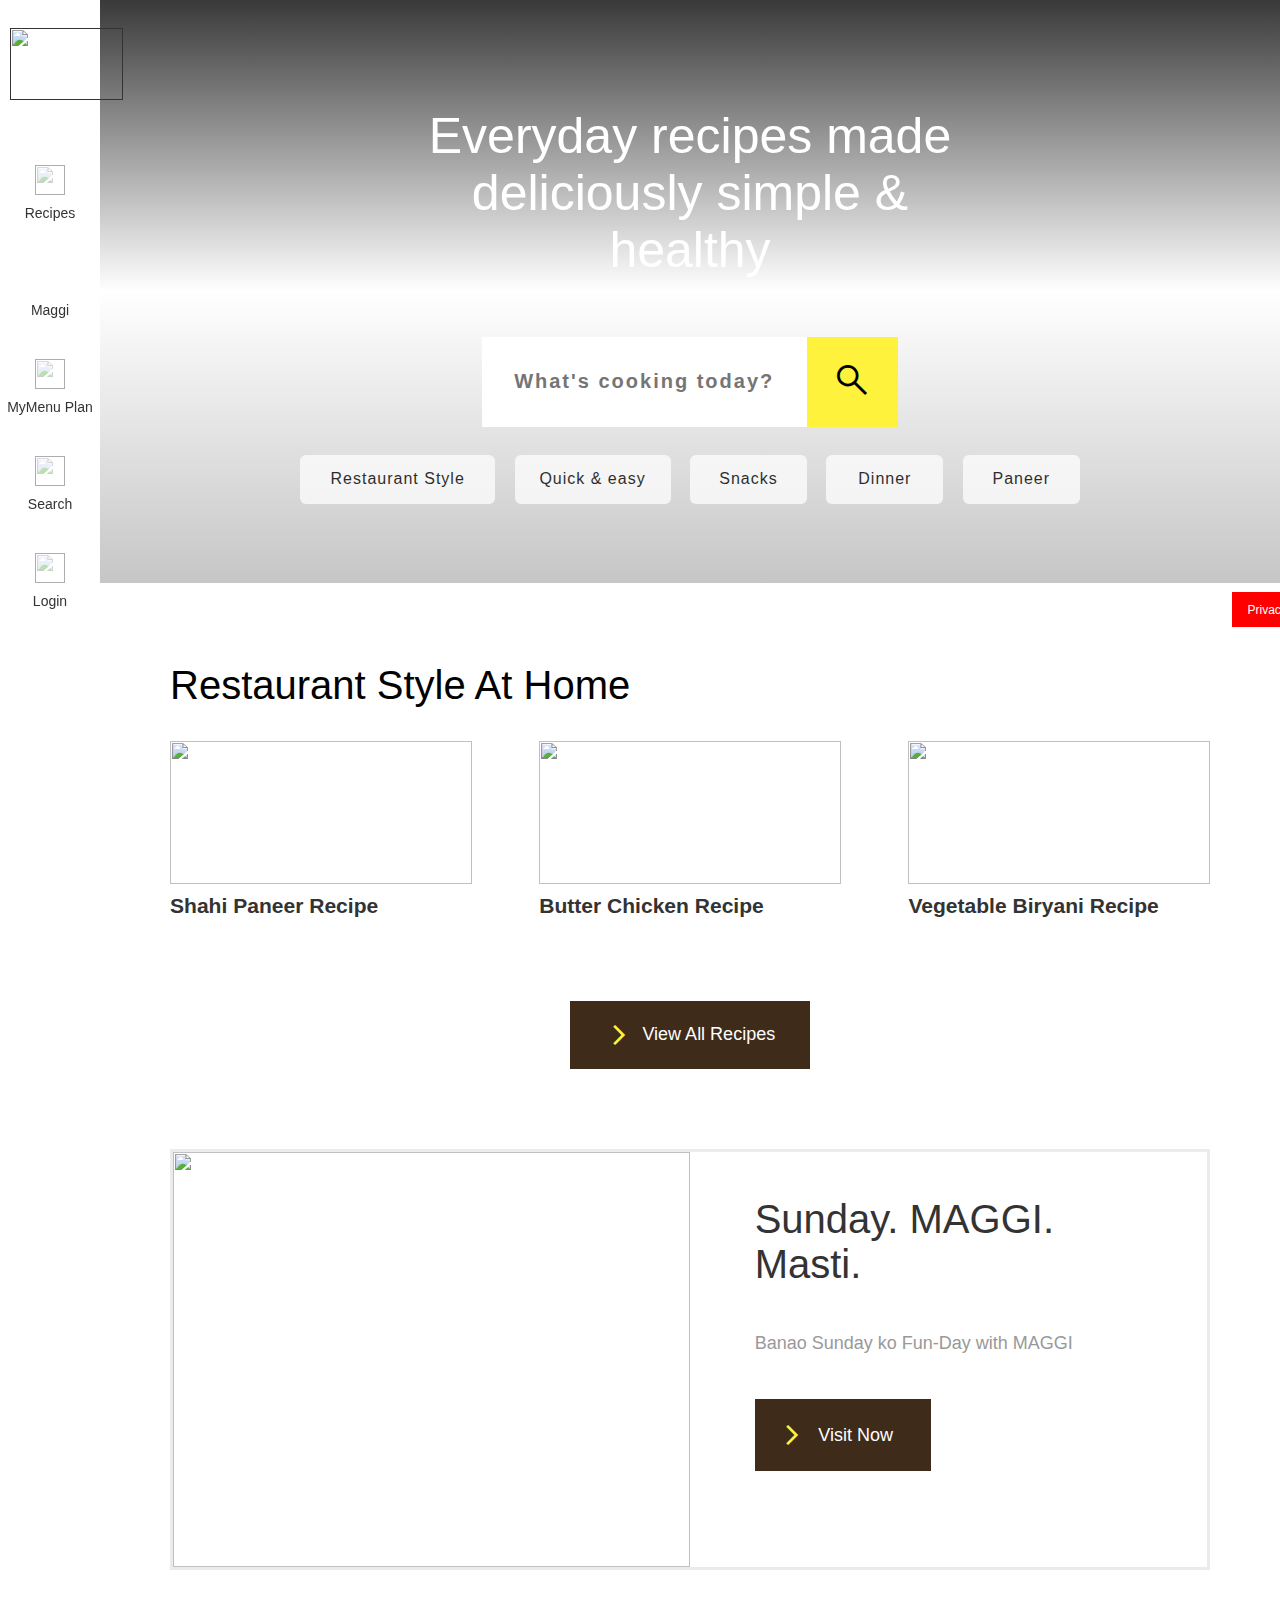
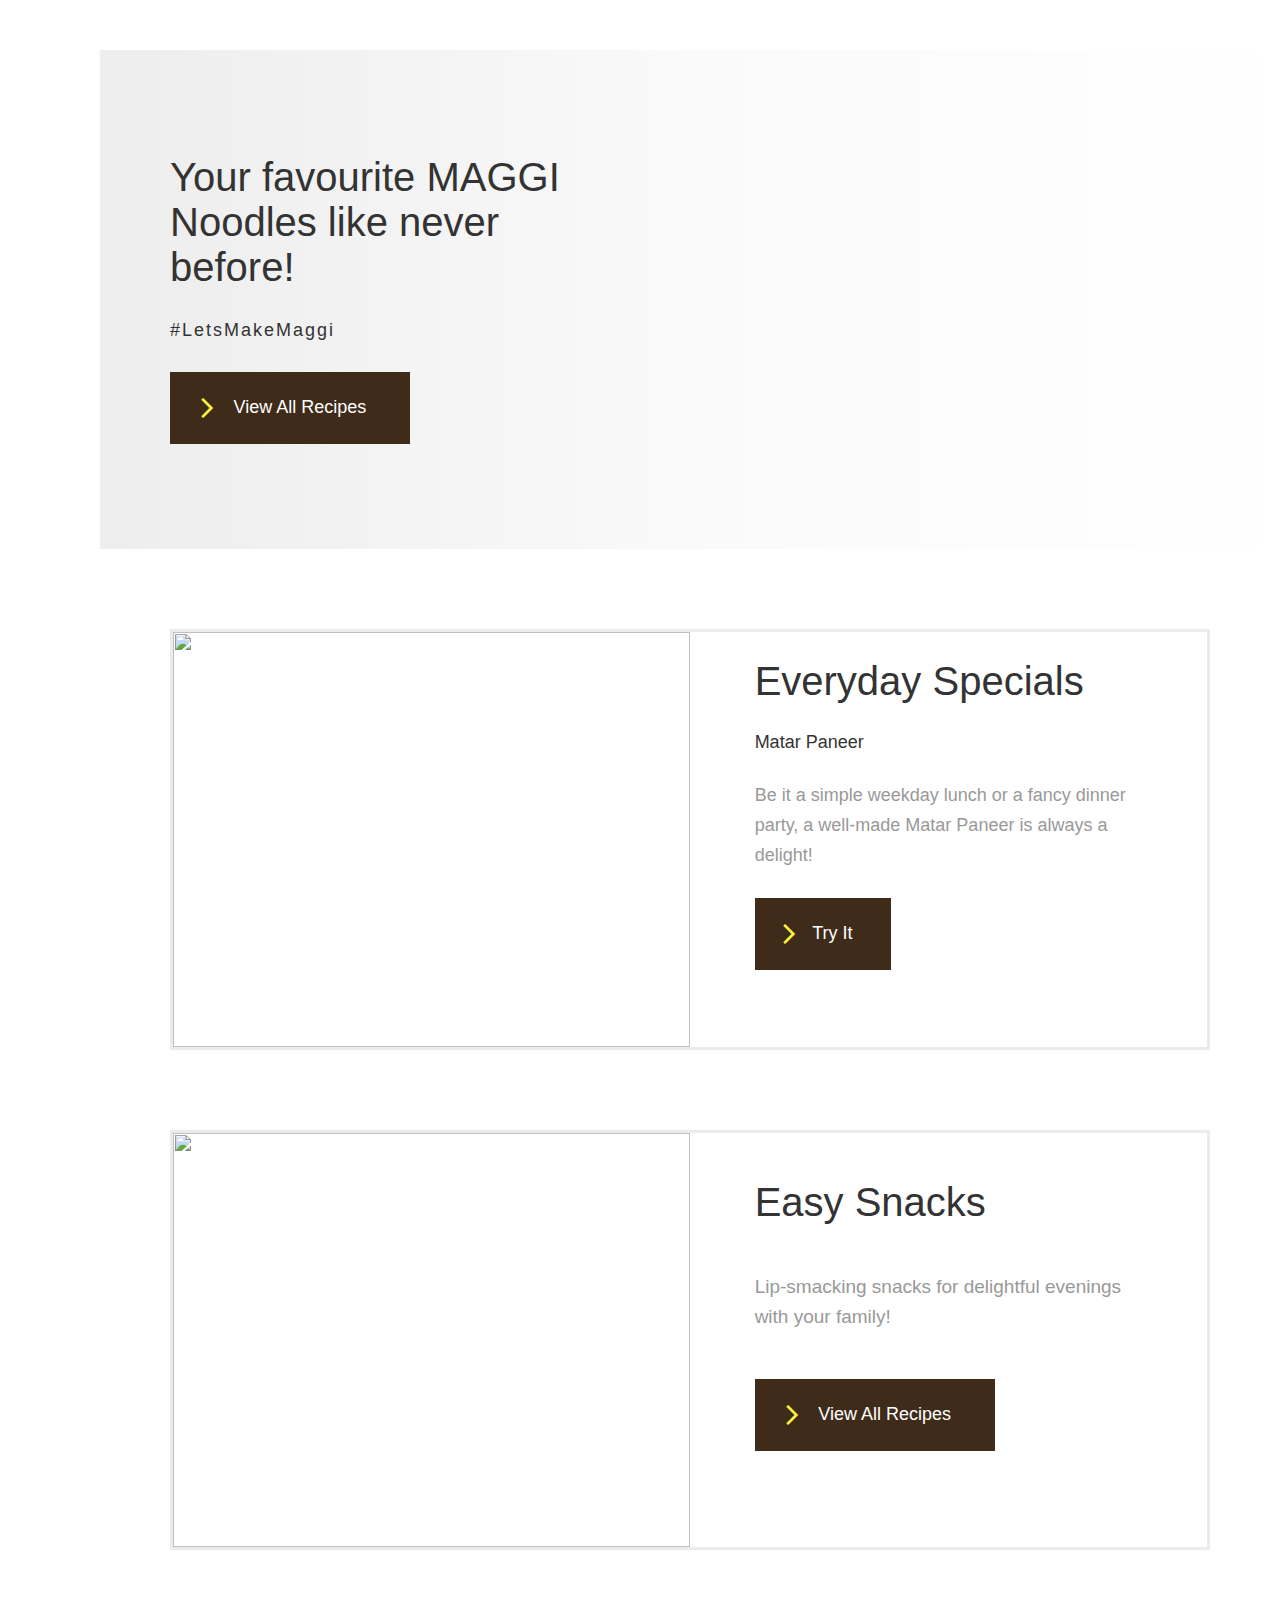
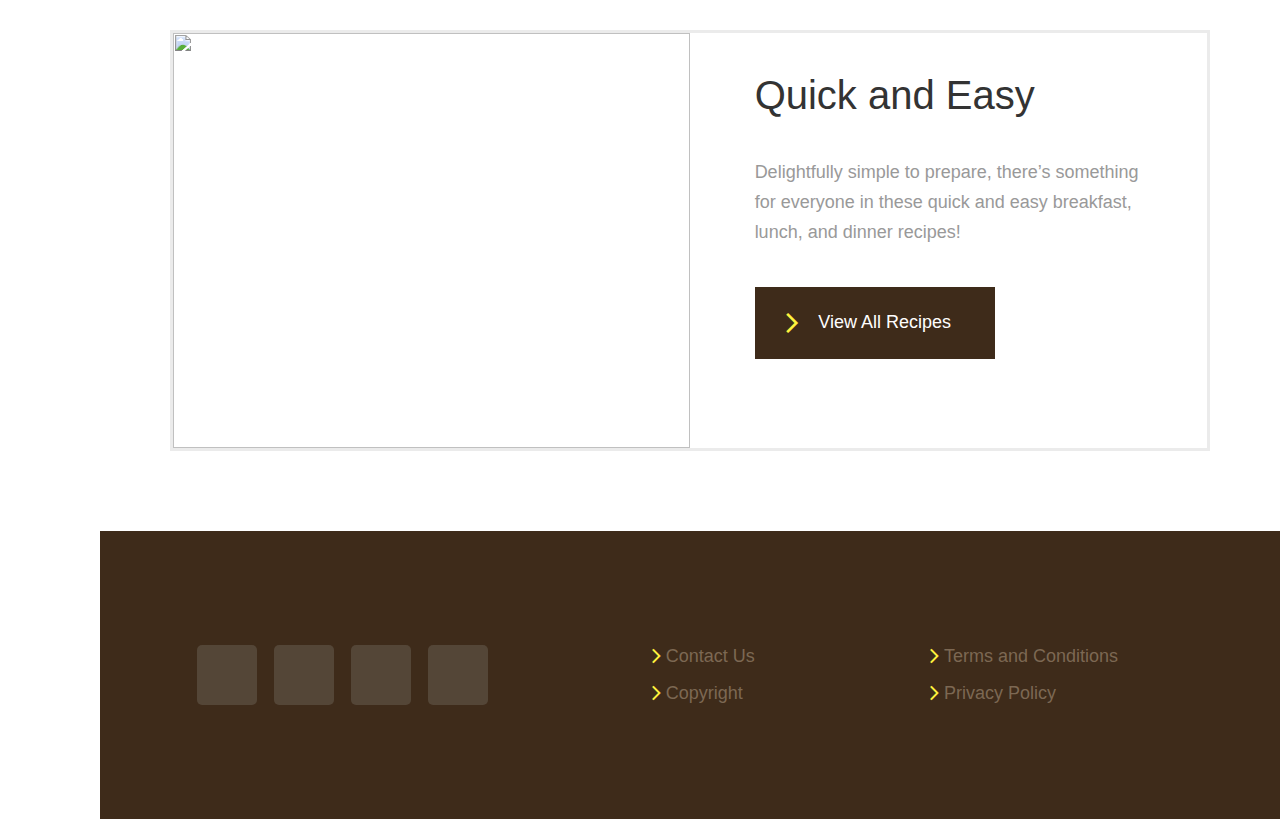
==== maggie/index.html @ 3cbc700d "Add files via upload" ====
<!DOCTYPE html>
<html lang="en">
  <head>
    <meta charset="UTF-8" />
    <meta name="viewport" content="width=device-width, initial-scale=1.0" />
    <title>MAGGIE</title>
    <link
      rel="stylesheet"
      href="https://cdnjs.cloudflare.com/ajax/libs/animate.css/4.1.1/animate.min.css"
    />
    <link
      rel="preload"
      href="/themes/custom/maggi/UI/build/fonts/2xUe1Ae.woff2"
      as="font"
      type="font/woff2"
      crossorigin=""
    />
    <link
      rel="stylesheet"
      href="https://fonts.googleapis.com/css2?family=Material+Symbols+Outlined:opsz,wght,FILL,GRAD@48,400,0,0"
    />

    <link rel="stylesheet" href="style.css" />
  </head>
  <body>
    <div class="main">
      <div class="left_div">
        <div class="left_1">
          <a href="">
            <img src="./assets/maggi_logo_png_0.webp" alt="" />
          </a>
        </div>
        <div class="left_2">
          <ul>
            <li>
              <a href="">
                <img
                  class="left_img1 left_img"
                  src="./assets/recipes.svg"
                  alt=""
                />
                <p>Recipes</p>
              </a>
            </li>
            <li>
              <a href="">
                <img
                  class="left_img2 left_img"
                  src="./assets/Maggi.svg"
                  alt=""
                />
                <p>Maggi</p>
              </a>
            </li>
            <li>
              <a href="">
                <img
                  class="left_img3 left_img"
                  src="./assets/menuplan.svg"
                  alt=""
                />
                <p>MyMenu Plan</p>
              </a>
            </li>
            <li>
              <a href="">
                <img
                  class="left_img4 left_img"
                  src="./assets/search.svg"
                  alt=""
                />
                <p>Search</p>
              </a>
            </li>
            <li>
              <a href="">
                <img
                  class="left_img5 left_img"
                  src="./assets/login.svg"
                  alt=""
                />
                <p>Login</p>
              </a>
            </li>
          </ul>
        </div>
      </div>

      <!-- right div content -->
      <div class="right_div">
        <div class="right_1">
          <div class="right_1a">
            <div class="right1_div1">
              <h1>
                Everyday recipes made <br />
                deliciously simple & <br />healthy
              </h1>
              <div class="fixed1">
                <img
                  height="100%"
                  width="100%"
                  src="https://d6tizftlrpuof.cloudfront.net/themes/production/nestle-maggi-master-button-fb6e8b18c0c1285446c54495d253e01f.png"
                  alt=""
                />
              </div>
              <div class="fixed2">
                <img src="./assets/whatsapp.png" alt="" />
              </div>
              <div class="fixed3">
                <p>Privacy Settings</p>
              </div>
            </div>
            <div class="right1_div2">
              <form>
                <input
                  type="text"
                  placeholder="What's cooking today?"
                  name="search"
                />
                <button type="submit">
                  <i class="material-symbols-outlined"> search </i>
                </button>
              </form>
            </div>
            <div class="right1_div3">
              <button class="right3_btn1">Restaurant Style</button>
              <button class="right3_btn2">Quick & easy</button>
              <button class="right3_btn3">Snacks</button>
              <button class="right3_btn4">Dinner</button>
              <button class="right3_btn5">Paneer</button>
            </div>
          </div>
        </div>
        <div class="right_2">
          <div class="right2_main">
            <h1>Restaurant Style At Home</h1>

            <div class="right2_divcard">
              <div class="divcard">
                <div class="divcard1">
                  <img
                    height="100%"
                    width="100%"
                    src="https://images.aws.nestle.recipes/resized/4cdc8a73516386a08888a432adbb7af0_A42I2602_365_182.jpg"
                    alt=""
                  />
                </div>
                <div class="divcard2">
                  <h3>Shahi Paneer Recipe</h3>
                </div>
                <div class="divcard3">
                  <img src="./assets/divcard.png" alt="" />
                </div>
              </div>
              <div class="divcard">
                <div class="divcard1">
                  <img
                    height="100%"
                    width="100%"
                    src="https://images.aws.nestle.recipes/resized/80ec287e09ad9ce00c8a2aeb9e8a03d4_1082x461_365_182.jpg"
                    alt=""
                  />
                </div>
                <div class="divcard2">
                  <h3>Butter Chicken Recipe</h3>
                </div>
                <div class="divcard3">
                  <img src="./assets/divcard2.png" alt="" />
                </div>
              </div>
              <div class="divcard">
                <div class="divcard1">
                  <img
                    height="100%"
                    width="100%"
                    src="https://images.aws.nestle.recipes/resized/d18ef6d5a569eea1c298d28171c8fadb_A42I2016_365_182.jpg"
                    alt=""
                  />
                </div>
                <div class="divcard2">
                  <h3>Vegetable Biryani Recipe</h3>
                </div>
                <div class="divcard3">
                  <img src="./assets/divcard3.png" alt="" />
                </div>
              </div>
            </div>
            <button>
              <i class="material-symbols-outlined">arrow_forward_ios </i>
              View All Recipes
            </button>
          </div>
        </div>
        <div class="right_3">
          <div class="right_3_main">
            <div class="right_3_img">
              <img
                width="100%"
                height="100%"
                src="https://www.maggi.in/sites/default/files/styles/teaser_content_624_500/public/Maggi-Sunday-Masti-1500x700-with-YellowBand.jpg?h=4f5b30f1&itok=LRPmiZ6p"
                alt=""
              />
            </div>
            <div class="right_3_content">
              <div class="right_3_contenta">
                <div>
                  <h2>
                    Sunday. MAGGI. <br />
                    Masti.
                  </h2>
                </div>
                <div><p>Banao Sunday ko Fun-Day with MAGGI</p></div>
                <div>
                  <button>
                    <i class="material-symbols-outlined">arrow_forward_ios </i>
                    Visit Now
                  </button>
                </div>
              </div>
            </div>
          </div>
        </div>
        <div class="right_4">
          <div class="right_4_cover">
            <div class="right_4_content">
              <h2>
                Your favourite MAGGI <br />
                Noodles like never <br />
                before!
              </h2>
              <p>#LetsMakeMaggi</p>
              <button>
                <i class="material-symbols-outlined">arrow_forward_ios </i>
                View All Recipes
              </button>
            </div>
          </div>
        </div>
        <div class="right_5">
          <div class="right_5_main">
            <div class="right_5_img">
              <img
                width="100%"
                height="100%"
                src="https://www.maggi.in/sites/default/files/styles/teaser_content_624_500/public/Everyday%20Specials.jpg?h=b7ff6663&itok=T42jLYsX"
                alt=""
              />
            </div>
            <div class="right_5_content">
              <div class="right_5_contenta">
                <div>
                  <h2>Everyday Specials</h2>
                </div>
                <div><p class="right_5_p1">Matar Paneer</p></div>
                <div>
                  <p class="right_5_p2">
                    Be it a simple weekday lunch or a fancy dinner party, a
                    well-made Matar Paneer is always a delight!
                  </p>
                </div>
                <div>
                  <button>
                    <i class="material-symbols-outlined">arrow_forward_ios </i>
                    Try It
                  </button>
                </div>
              </div>
            </div>
          </div>
        </div>
        <div class="right_6">
          <div class="right_6_main">
            <div class="right_6_img">
              <img
                width="100%"
                height="100%"
                src="https://www.maggi.in/sites/default/files/styles/teaser_content_624_500/public/Easy%20Snacks.jpg?h=b7ff6663&itok=wLH6NrU5"
                alt=""
              />
            </div>
            <div class="right_6_content">
              <div class="right_6_contenta">
                <div>
                  <h2>Easy Snacks</h2>
                </div>
                <div>
                  <p class="right_6_p1">
                    Lip-smacking snacks for delightful evenings with your
                    family!
                  </p>
                </div>

                <div>
                  <button>
                    <i class="material-symbols-outlined">arrow_forward_ios </i>
                    View All Recipes
                  </button>
                </div>
              </div>
            </div>
          </div>
        </div>
        <div class="right_7">
          <div class="right_7_main">
            <div class="right_7_img">
              <img
                width="100%"
                height="100%"
                src="https://www.maggi.in/sites/default/files/styles/teaser_content_624_500/public/Chicken-Manchurian-%28621x498%29.jpg?h=b7ff6663&itok=qQIPzAdq"
                alt=""
              />
            </div>
            <div class="right_7_content">
              <div class="right_7_contenta">
                <div>
                  <h2>Quick and Easy</h2>
                </div>
                <div>
                  <p class="right_7_p1">
                    Delightfully simple to prepare, there’s something for
                    everyone in these quick and easy breakfast, lunch, and
                    dinner recipes!
                  </p>
                </div>

                <div>
                  <button>
                    <i class="material-symbols-outlined">arrow_forward_ios </i>
                    View All Recipes
                  </button>
                </div>
              </div>
            </div>
          </div>
        </div>
        <div class="footer">
          <div class="footer_1">
            <div class="footer_1_div1">
              <img
                class="animate__animated animate__headShake"
                src="	https://www.maggi.in/sites/default/files/2020-01/facebook.svg"
                alt=""
              />
            </div>
            <div class="footer_1_div2">
              <img
                class="animate__animated animate__headShake"
                src="https://www.maggi.in/sites/default/files/2020-01/youtube.svg"
                alt=""
              />
            </div>
            <div class="footer_1_div3">
              <img
                class="animate__animated animate__headShake"
                src="https://www.maggi.in/sites/default/files/2020-02/instagram.svg"
                alt=""
              />
            </div>
            <div class="footer_1_div4">
              <img
                class="animate__animated animate__headShake"
                src="https://www.maggi.in/sites/default/files/2020-03/Twitter%20%281%29.svg"
                alt=""
              />
            </div>
          </div>
          <div class="footer_2">
            <div class="footer_2_div1">
              <div class="foot">
                <i class="material-symbols-outlined">arrow_forward_ios</i>
                <p>Contact Us</p>
              </div>
              <div class="foot">
                <i class="material-symbols-outlined">arrow_forward_ios</i>
                <p>Copyright</p>
              </div>
            </div>
            <div class="footer_2_div2">
              <div class="foot">
                <i class="material-symbols-outlined">arrow_forward_ios</i>
                <p>Terms and Conditions</p>
              </div>
              <div class="foot">
                <i class="material-symbols-outlined">arrow_forward_ios</i>
                <p>Privacy Policy</p>
              </div>
            </div>
          </div>
        </div>
      </div>
    </div>
  </body>
</html>
---- maggie/style.css ----
* {
  box-sizing: border-box;
  padding: 0px;
  margin: 0px;
  font-family: MaggiSansRegular, Arial;
}

.main {
  display: flex;
}
.left_div {
  position: fixed;
  display: flex;
  flex-direction: column;
  align-items: center;
  height: 39.063rem;
  width: 100px;
}

.left_1 {
  width: 100%;
  height: 8.125rem;
  display: flex;
  align-items: center;
  background-image: url("./assets/background.png");
  padding: 10px;
}
.left_1 img {
  width: 7.063rem;
  height: 4.5rem;
}
.left_2 {
  width: 100%;
  overflow-y: scroll;
  overflow-x: hidden;
  height: 30.938rem;
}
.left_2::-webkit-scrollbar {
  display: none;
}
.left_2 {
  -ms-overflow-style: none; /* IE and Edge */
  scrollbar-width: none; /* Firefox */
}
ul {
  display: flex;
  flex-direction: column;
  text-align: center;
  justify-content: space-evenly;
  list-style: none;
  width: 100%;
  height: 105%;
}
li {
  width: 100px;
}
ul li img {
  opacity: 0.4;
}

.left_img1 {
  width: 1.874rem;
  height: 1.864rem;
}
.left_img2 {
  width: 1.111rem;
  height: 1.875rem;
}
.left_img3 {
  width: 1.875rem;
  height: 1.875rem;
}
.left_img4 {
  width: 1.874rem;
  height: 1.868rem;
}
.left_img5 {
  width: 1.875rem;
  height: 1.875rem;
}
.left_div a {
  font-size: 14px;
  color: #333;
  text-decoration: none;
  font-family: MaggiSansRegular, Arial;
  font-weight: 400;
}
.left_div p {
  padding: 6px;
}
.left_img:hover {
  opacity: 1;
}

/* right div css start */
.right_div {
  display: flex;
  flex-direction: column;
  width: 100%;

  height: fit-content;
  margin-left: 100px;
}
.right_1a {
  display: flex;
  flex-direction: column;
  align-items: center;
  justify-content: space-evenly;
  width: 100%;
  height: 100%;
  background-image: linear-gradient(
    to top,
    rgba(44, 44, 44, 0.269),
    rgba(0, 0, 0, 0),
    rgba(0, 0, 0, 0.776)
  );
}
.right_1 {
  width: 100%;
  height: 36.429rem;
  background-image: url("https://www.maggi.in/sites/default/files/styles/home_stage_1500_700/public/MicrosoftTeams-image.png?h=4f5b30f1&itok=u2Yo5gZ-");
  background-size: cover;

  object-fit: cover;
}

.right1_div1 h1 {
  width: 39.031rem;
  height: 10.688rem;
  font-family: MaggiSansRegular, Arial;
  text-align: center;
  color: #fff;
  font-size: 50px;
  line-height: 57px;
  font-weight: 400;
  margin-top: 50px;
}

.right1_div2 form {
  display: flex;
  align-items: center;
  justify-content: space-between;
  width: 26.021rem;
  height: 5.625rem;
}

.right1_div2 input {
  width: 78%;
  height: 100%;
  border: none;
  text-align: center;
  font-size: 20px;
  color: #333;
  font-weight: 700;
  letter-spacing: 2px;
  font-family: MaggiSansRegular, Arial;
}

.right1_div2 button {
  width: 22%;
  height: 100%;
  border: none;
  background-color: #fff23d;
}
.right1_div2 i {
  font-size: 40px;
}

.right1_div3 {
  display: flex;
  align-items: start;
  justify-content: space-between;

  width: 48.724rem;
  height: 4.375rem;
  margin-top: -30px;
}
.right3_btn1 {
  height: 70%;
  width: 25%;
  border-radius: 6px;
  border: none;
  opacity: 0.8;
  background-color: #fcfcfc;
  font-size: 16px;
  color: #000000;
  font-weight: 500;
  letter-spacing: 1px;
  cursor: pointer;
  font-family: MaggiSansRegular, Arial;
}
.right3_btn2 {
  height: 70%;
  width: 20%;
  border-radius: 6px;
  border: none;
  opacity: 0.8;
  background-color: #fcfcfc;
  font-size: 16px;
  color: #000;
  font-weight: 500;
  letter-spacing: 1px;
  cursor: pointer;
  font-family: MaggiSansRegular, Arial;
}
.right3_btn3 {
  height: 70%;
  width: 15%;
  border-radius: 6px;
  border: none;
  opacity: 0.8;
  background-color: #fcfcfc;
  font-size: 16px;
  color: #000;
  font-weight: 500;
  letter-spacing: 1px;
  cursor: pointer;
  font-family: MaggiSansRegular, Arial;
}
.right3_btn4 {
  height: 70%;
  width: 15%;
  border-radius: 6px;
  border: none;
  opacity: 0.8;
  background-color: #fcfcfc;
  font-size: 16px;
  color: #000;
  font-weight: 500;
  letter-spacing: 1px;
  cursor: pointer;
  font-family: MaggiSansRegular, Arial;
}
.right3_btn5 {
  height: 70%;
  width: 15%;
  border-radius: 6px;
  border: none;
  opacity: 0.8;
  background-color: #fcfcfc;
  font-size: 16px;
  color: #000;
  font-weight: 500;
  letter-spacing: 1px;
  cursor: pointer;
  font-family: MaggiSansRegular, Arial;
}
.right3_btn1:hover {
  opacity: 1;
}
.right3_btn2:hover {
  opacity: 1;
}
.right3_btn3:hover {
  opacity: 1;
}
.right3_btn4:hover {
  opacity: 1;
}
.right3_btn5:hover {
  opacity: 1;
}
.right_2 {
  margin-top: 5rem;
  width: 100%;
  height: 25.38rem;
}
.right2_main {
  display: flex;
  flex-direction: column;
  justify-content: space-between;
  height: 100%;
  width: 65rem;
  margin: 0px auto;
}
.right2_main h1 {
  font-size: 40px;
  font-family: MaggiSansRegular, Arial;
  font-weight: 400;
}
.right2_divcard {
  display: flex;
  align-items: center;
  justify-content: space-between;
  width: 100%;
  height: 226.08px;
}
.divcard {
  width: 29%;
  height: 100%;
  cursor: pointer;
}
.divcard1 {
  object-fit: cover;

  height: 63%;
}
.divcard2 {
  height: 20%;
  font-size: 18px;
  color: #333;
  cursor: pointer;
  font-family: MaggiSansRegular, Arial;
}
.divcard2 h3 {
  padding-top: 10px;
  font-weight: 600;
}
.divcard3 {
  height: 20%;
  cursor: pointer;
}

.right_2 button {
  display: flex;
  align-items: center;
  justify-content: center;
  padding: 20px;
  width: 15rem;
  text-align: center;
  margin: 0px auto;
  background-color: #3e2b1a;
  color: #fefefe;
  border: none;
  cursor: pointer;
  font-size: 18px;
}
.right_2 i {
  color: #fff33e;
  padding: 2px;
  margin-right: 0.6rem;
}

.right_3 {
  width: 100%;
  height: 26.286rem;
  margin-top: 5rem;
}
.right_3_main {
  display: flex;
  border: 3px solid rgb(235, 235, 235);
  height: 100%;
  width: 65rem;
  margin: 0px auto;
}
.right_3_img {
  width: 50%;
  height: 100%;
}
.right_3_content {
  width: 50%;
  height: 100%;
}
.right_3_contenta {
  display: flex;
  flex-direction: column;
  justify-content: space-evenly;
  margin: 0px auto;

  width: 75%;
  height: 88%;
}

.right_3_img {
  object-fit: cover;
  cursor: pointer;
}
.right_3_contenta h2 {
  font-size: 40px;
  font-weight: 400;
  color: #333;
}
.right_3_contenta p {
  font-size: 18px;
  color: #999;
}
.right_3 button {
  display: flex;
  align-items: center;
  justify-content: flex-start;
  padding: 20px;
  width: 11rem;
  height: 4.5rem;
  text-align: center;
  cursor: pointer;
  background-color: #3e2b1a;
  color: #fefefe;
  border: none;

  font-size: 18px;
}
.right_3 i {
  color: #fff33e;
  padding: 5px;
  margin-right: 0.6rem;
}
.right_4 {
  display: flex;
  align-items: center;
  width: 100%;
  height: 31.224rem;
  margin-top: 5rem;
  background-image: url("https://www.maggi.in/sites/default/files/styles/maggi_teaser_full_desktop/public/A42I7745%281082x461%29px_0.jpg?h=cc530b4d&itok=MKuiwx5c");

  background-repeat: no-repeat;
  background-size: cover;
  object-fit: cover;
}
.right_4_cover {
  display: flex;
  align-items: center;
  height: 100%;
  width: 100%;

  background-image: linear-gradient(
    to left,
    rgba(255, 254, 254, 0),
    rgba(236, 236, 236, 0.271),
    rgb(237, 237, 237)
  );
}
.right_4_content {
  display: flex;
  flex-direction: column;
  justify-content: space-evenly;

  height: 70%;
  width: 65rem;
  margin: 0px auto;
}
.right_4 h2 {
  font-size: 40px;
  font-weight: 400;
  color: #333;
}
.right_4 p {
  font-size: 18px;

  color: #333;
  letter-spacing: 2px;
}
.right_4 button {
  display: flex;
  align-items: center;
  justify-content: flex-start;
  padding: 20px;
  width: 15rem;
  height: 4.5rem;
  text-align: center;
  cursor: pointer;
  background-color: #3e2b1a;
  color: #fefefe;
  border: none;

  font-size: 18px;
}
.right_4 i {
  color: #fff33e;
  padding: 5px;
  margin-right: 0.6rem;
}
.right_5 {
  width: 100%;
  height: 26.286rem;
  margin-top: 5rem;
}
.right_5_main {
  display: flex;
  border: 3px solid rgb(235, 235, 235);
  height: 100%;
  width: 65rem;
  margin: 0px auto;
}
.right_5_img {
  width: 50%;
  height: 100%;
}
.right_5_content {
  width: 50%;
  height: 100%;
}
.right_5_contenta {
  display: flex;
  flex-direction: column;
  justify-content: space-evenly;
  margin: 0px auto;

  width: 75%;
  height: 88%;
}

.right_5_img {
  object-fit: cover;
  cursor: pointer;
}
.right_5_contenta h2 {
  font-size: 40px;
  font-weight: 400;
  color: #333;
}
.right_5_p1 {
  font-size: 18px;
  color: #333;
}
.right_5_p2 {
  font-size: 18px;
  color: #999;
  line-height: 30px;
}
.right_5 button {
  display: flex;
  align-items: center;
  cursor: pointer;
  padding: 20px;
  width: 8.5rem;
  height: 4.5rem;
  text-align: center;

  background-color: #3e2b1a;
  color: #fefefe;
  border: none;

  font-size: 18px;
}
.right_5 i {
  color: #fff33e;
  padding: 2px;
  margin-right: 0.6rem;
}

.right_6 {
  width: 100%;
  height: 26.286rem;
  margin-top: 5rem;
}
.right_6_main {
  display: flex;
  border: 3px solid rgb(235, 235, 235);
  height: 100%;
  width: 65rem;
  margin: 0px auto;
}
.right_6_img {
  width: 50%;
  height: 100%;
}
.right_6_content {
  width: 50%;
  height: 100%;
}
.right_6_contenta {
  display: flex;
  flex-direction: column;
  justify-content: space-evenly;
  margin: 0px auto;

  width: 75%;
  height: 88%;
}

.right_6_img {
  object-fit: cover;
  cursor: pointer;
}
.right_6_contenta h2 {
  font-size: 40px;
  font-weight: 400;
  color: #333;
}

.right_6_p1 {
  font-size: 19px;
  color: #999;
  line-height: 30px;
}
.right_6 button {
  display: flex;
  align-items: center;
  justify-content: flex-start;
  padding: 20px;
  width: 15rem;
  height: 4.5rem;
  text-align: center;
  cursor: pointer;
  background-color: #3e2b1a;
  color: #fefefe;
  border: none;

  font-size: 18px;
}
.right_6 i {
  color: #fff33e;
  padding: 5px;
  margin-right: 0.6rem;
}

.right_7 {
  width: 100%;
  height: 26.286rem;
  margin-top: 5rem;
}
.right_7_main {
  display: flex;
  border: 3px solid rgb(235, 235, 235);
  height: 100%;
  width: 65rem;
  margin: 0px auto;
}
.right_7_img {
  width: 50%;
  height: 100%;
  cursor: pointer;
}
.right_7_content {
  width: 50%;
  height: 100%;
}
.right_7_contenta {
  display: flex;
  flex-direction: column;
  justify-content: space-evenly;
  margin: 0px auto;

  width: 75%;
  height: 88%;
}

.right_7_img {
  object-fit: cover;
}
.right_7_contenta h2 {
  font-size: 40px;
  font-weight: 400;
  color: #333;
}

.right_7_p1 {
  font-size: 18px;
  color: #999;
  line-height: 30px;
}
.right_7 button {
  display: flex;
  align-items: center;
  justify-content: flex-start;
  padding: 20px;
  width: 15rem;
  height: 4.5rem;
  text-align: center;
  cursor: pointer;
  background-color: #3e2b1a;
  color: #fefefe;
  border: none;

  font-size: 18px;
}
.right_7 i {
  color: #fff33e;
  padding: 5px;
  margin-right: 0.6rem;
}
.footer {
  display: flex;
  width: 100%;
  height: 18rem;
  margin-top: 5rem;
  background-color: #3e2b1a;
}
.footer_1 {
  display: flex;
  margin-left: 5rem;
  align-items: center;

  justify-content: space-evenly;

  height: 100%;
  width: 30%;
  margin-right: 1rem;
}

.footer_1 div {
  width: 3.75rem;
  height: 3.75rem;
  border-radius: 5px;
  cursor: pointer;
  object-fit: cover;
  color: #fff;
  background-color: #544637;
}

.footer_1_div1:hover {
  background-color: #4367b3;
  transition: 0.4s ease-in;
}
.footer_1_div1 img:hover {
  animation-iteration-count: infinite;
  animation-direction: alternate;
}
.footer_1_div2:hover {
  background-color: red;
  transition: 0.4s ease-in;
}
.footer_1_div2 img:hover {
  animation-iteration-count: infinite;
  animation-direction: alternate;
}
.footer_1_div3:hover {
  background-color: rgb(189, 70, 189);
  transition: 0.4s ease-in;
}
.footer_1_div3 img:hover {
  animation-iteration-count: infinite;
  animation-direction: alternate;
}
.footer_1_div4:hover {
  background-color: #1da1f2;
  transition: 0.4s ease-in;
}
.footer_1_div4 img:hover {
  animation-iteration-count: infinite;
  animation-direction: alternate;
}

.footer_2 {
  display: flex;
  align-items: center;
  justify-content: space-evenly;
  height: 100%;
  width: 70%;
}
.footer i {
  color: #fff33e;
  font-size: 18px;
}

.footer_2 p {
  font-size: 18px;
  color: #7c6853;
}
.footer_2_div1 {
  display: flex;
  flex-direction: column;

  justify-content: space-between;

  height: 20%;
  width: 20%;
}
.footer_2_div2 {
  display: flex;
  flex-direction: column;

  justify-content: space-between;

  height: 20%;
  width: 30%;
}
.foot {
  display: flex;
  align-items: center;
  cursor: pointer;
}
.foot:hover {
  color: #b39d8a;
}
.foot p:hover {
  color: #b39d8a;
}
.foot i:hover {
  color: #b39d8a;
}
.fixed1 {
  position: absolute;
  position: fixed;
  left: 82.5rem;
  bottom: 25rem;
  height: 110px;
  width: 28px;

  object-fit: cover;
}
.fixed2 img {
  position: absolute;
  position: fixed;
  left: 79rem;
  top: 33rem;
  z-index: 100;
}
.fixed3 {
  position: fixed;
  top: 37rem;
  left: 77rem;
  display: flex;
  align-items: center;
  justify-content: center;
  width: 117px;
  height: 35px;
  background-color: red;
  color: #fff;
  font-size: 12px;
}

/* Small devices (phones, 480px and down) */
@media only screen and (max-width: 480px) {
  .left_div {
    display: none;
  }

  .right_div {
    margin-left: 0;
  }

  .right_1 {
    height: 20rem;
  }

  .right1_div1 h1 {
    font-size: 30px;
    line-height: 35px;
  }

  .right1_div2 form {
    width: 80%;
  }

  .right1_div2 input {
    font-size: 16px;
  }

  .right1_div2 button {
    width: 30%;
  }

  .right2_main {
    width: 90%;
    margin: 0 auto;
  }

  .divcard {
    width: 100%;
  }

  .divcard2 h3 {
    font-size: 14px;
  }

  .right_2 button {
    width: 100%;
  }

  .right_3_main {
    width: 90%;
    margin: 0 auto;
  }

  .right_3_contenta {
    width: 90%;
  }

  .right_3_contenta h2 {
    font-size: 30px;
  }

  .right_3_contenta p {
    font-size: 14px;
  }

  .right_3 button {
    width: 100%;
  }

  .right_4_content {
    width: 90%;
  }

  .right_4 h2 {
    font-size: 30px;
  }

  .right_4 p {
    font-size: 14px;
  }

  .right_4 button {
    width: 100%;
  }

  .right_5_main {
    width: 90%;
    margin: 0 auto;
  }

  .right_5_content {
    width: 90%;
  }

  .right_5_content h2 {
    font-size: 30px;
  }

  .right_5_content p {
    font-size: 14px;
  }
}

/* Medium devices (tablets, 769px to 1024px) */
@media only screen and (min-width: 769px) and (max-width: 1024px) {
  .left_div {
    width: 80px;
  }

  .left_2 {
    height: 25rem;
  }

  .left_img1,
  .left_img2,
  .left_img3,
  .left_img4,
  .left_img5 {
    width: 1.5rem;
    height: 1.5rem;
  }

  .left_div p {
    padding: 4px;
  }

  .right_div {
    margin-left: 80px;
  }

  .right1_div1 h1 {
    font-size: 40px;
    line-height: 45px;
  }

  .right1_div2 form {
    width: 70%;
  }

  .right1_div2 input {
    font-size: 18px;
  }

  .right1_div2 button {
    width: 25%;
  }

  .right2_main {
    width: 80%;
  }

  .right2_main h1 {
    font-size: 50px;
  }

  .divcard2 h3 {
    font-size: 20px;
  }

  .right_2 button {
    width: 12rem;
  }

  .right_3_main {
    width: 80%;
  }

  .right_3_contenta {
    width: 80%;
  }

  .right_3_contenta h2 {
    font-size: 50px;
  }

  .right_3_contenta p {
    font-size: 20px;
  }

  .right_3 button {
    width: 12rem;
  }

  .right_4_content {
    width: 80%;
  }

  .right_4 h2 {
    font-size: 50px;
  }

  .right_4 p {
    font-size: 20px;
  }

  .right_4 button {
    width: 12rem;
  }

  .right_5_main {
    width: 80%;
  }

  .right_5_content {
    width: 80%;
  }

  .right_5_content h2 {
    font-size: 50px;
  }

  .right_5_content p {
    font-size: 20px;
  }
}
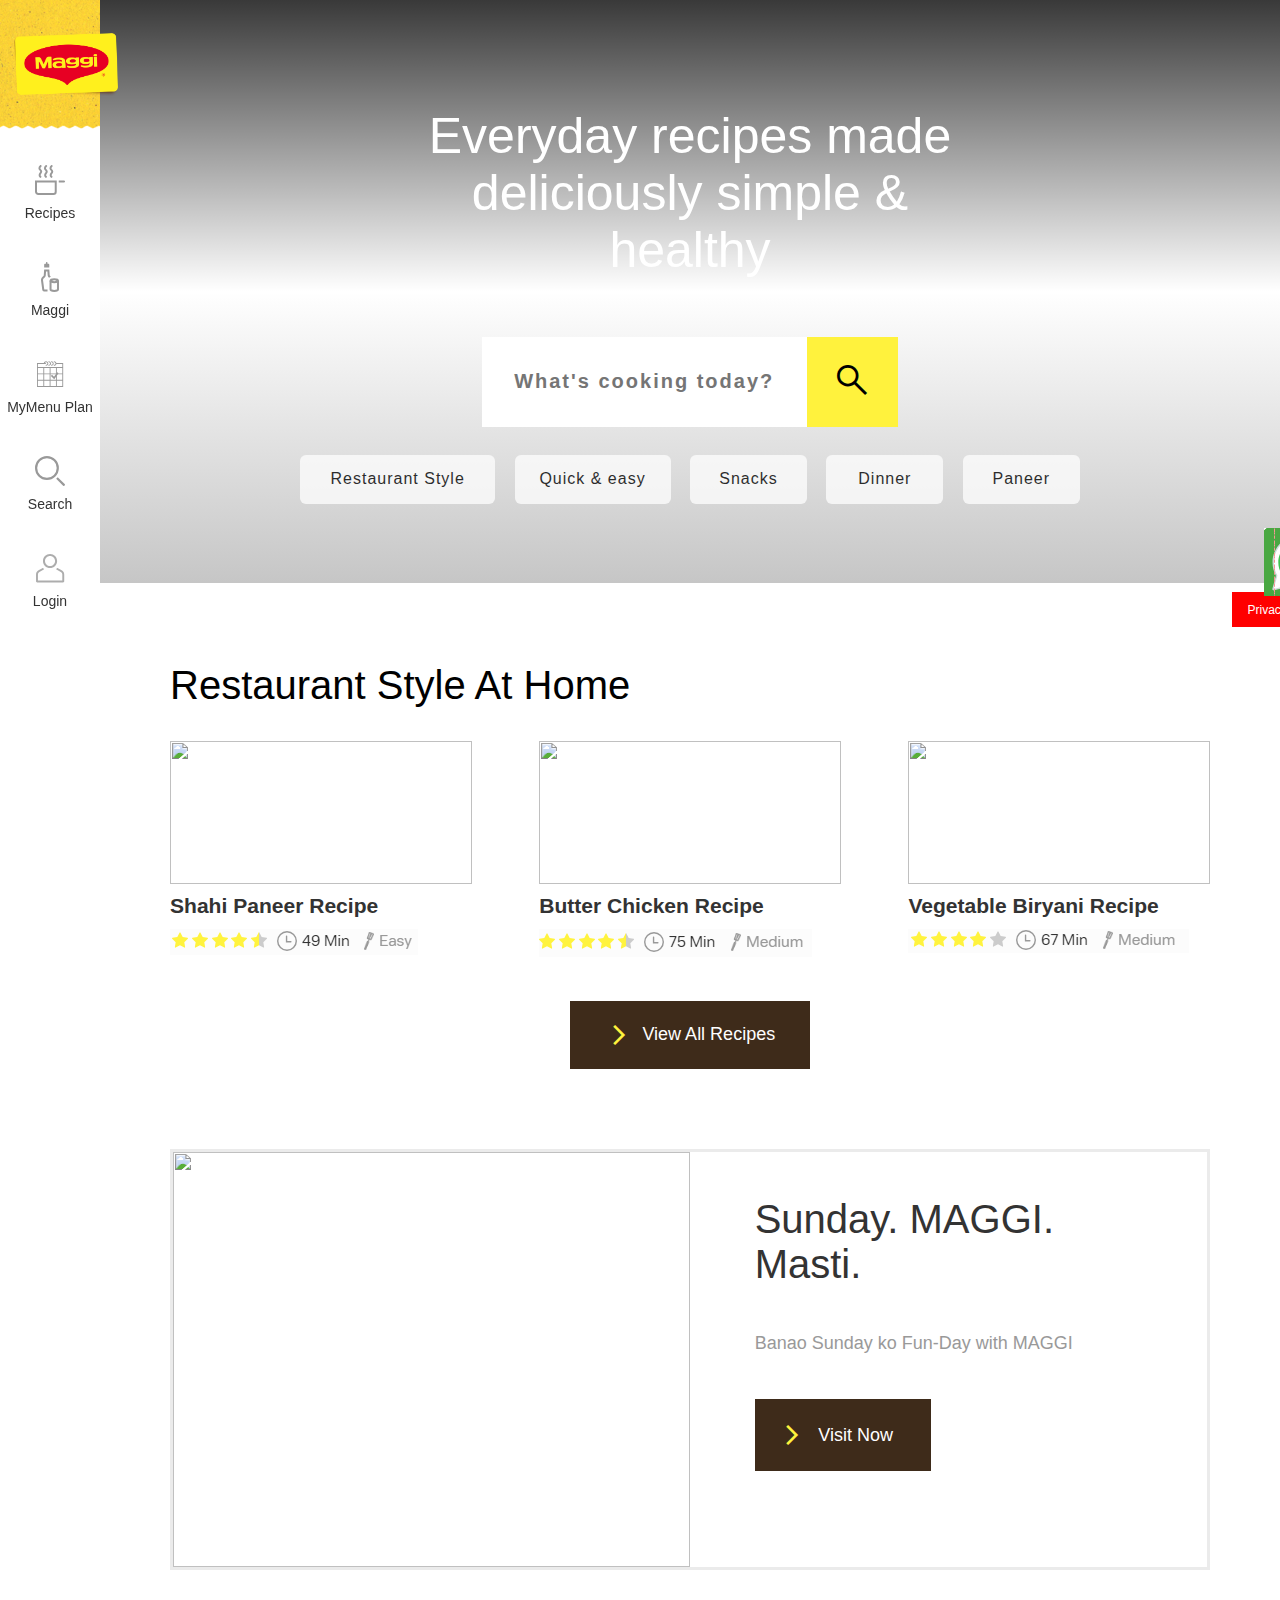
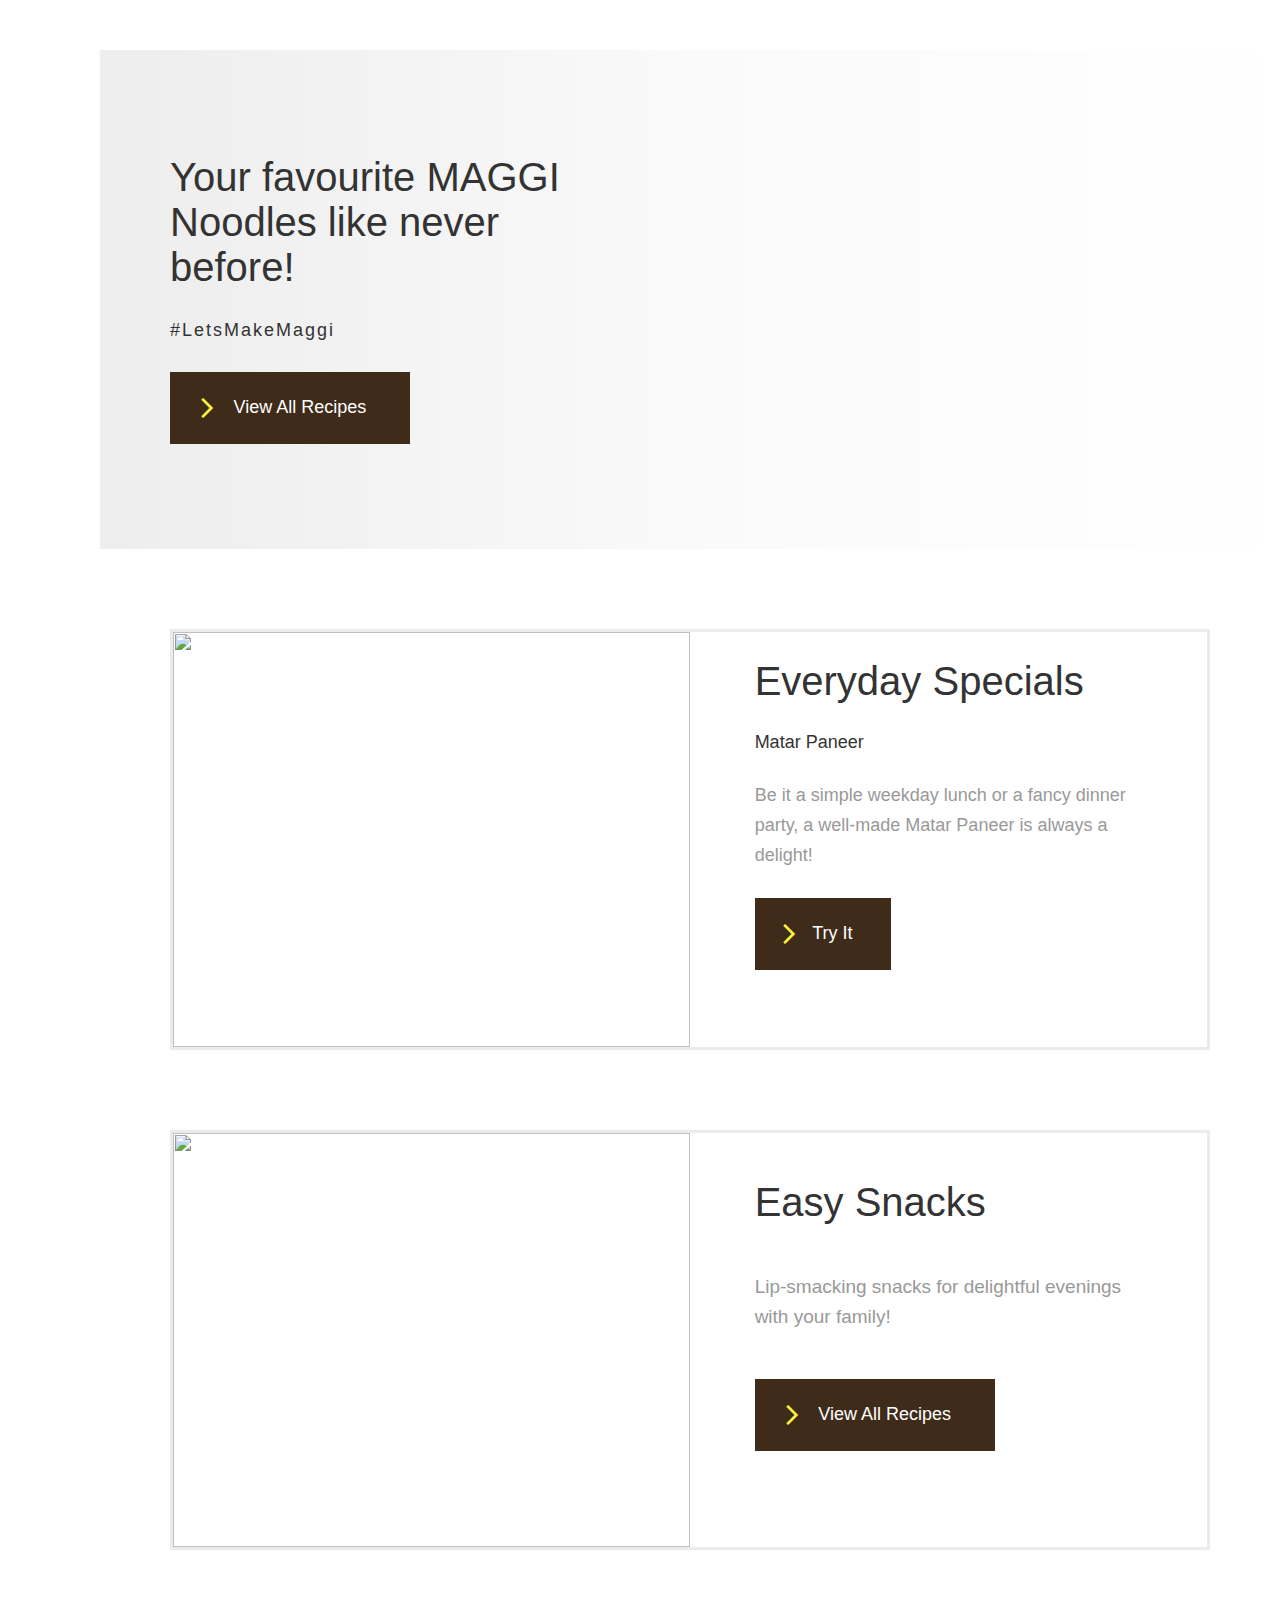
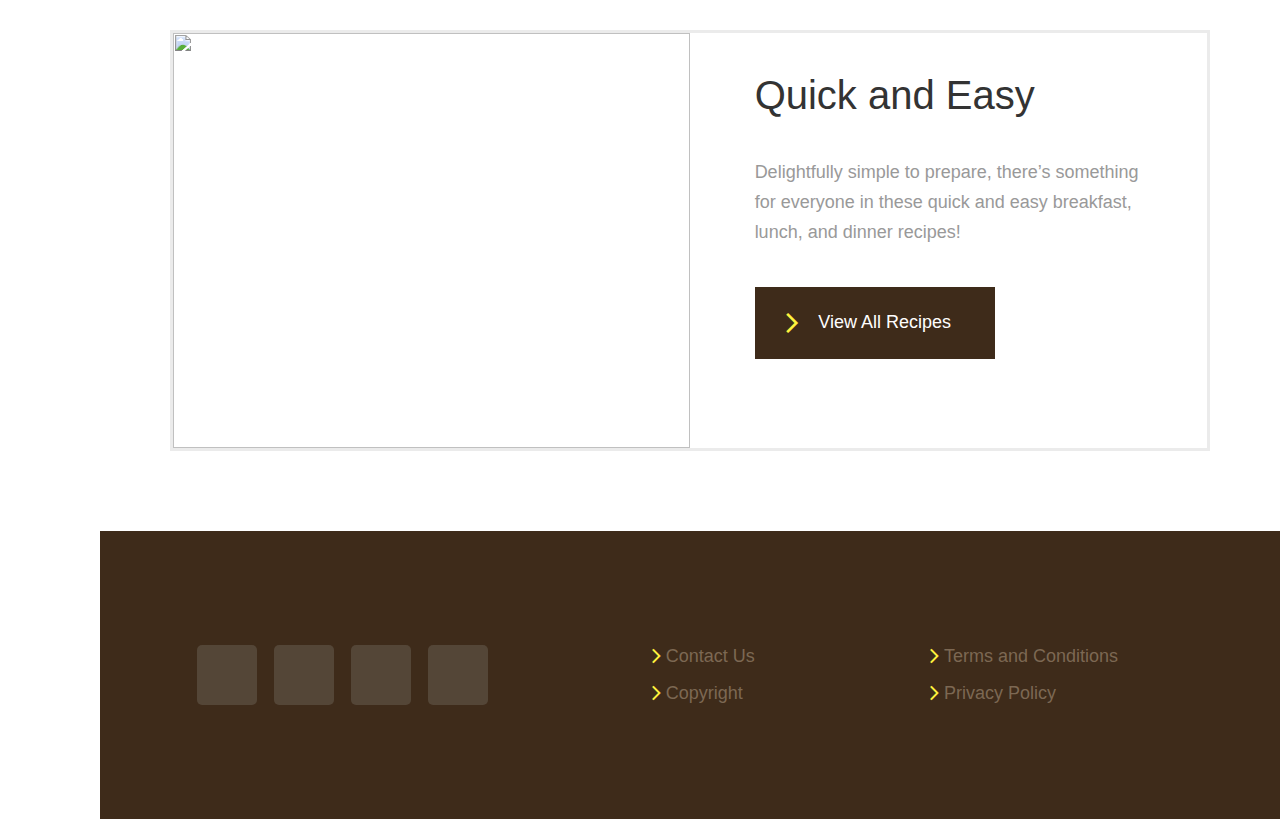
==== commit 0578a838: "Update index.html" ====
--- a/maggie/index.html
+++ b/maggie/index.html
@@ -2,7 +2,7 @@
 <html lang="en">
   <head>
     <meta charset="UTF-8" />
-    <meta name="viewport" content="width=device-width, initial-scale=1.0" />
+    <meta name="viewport" content="width=device-width, initial-scale=1.0 ,shrink-to-fit=no " />
     <title>MAGGIE</title>
     <link
       rel="stylesheet"
